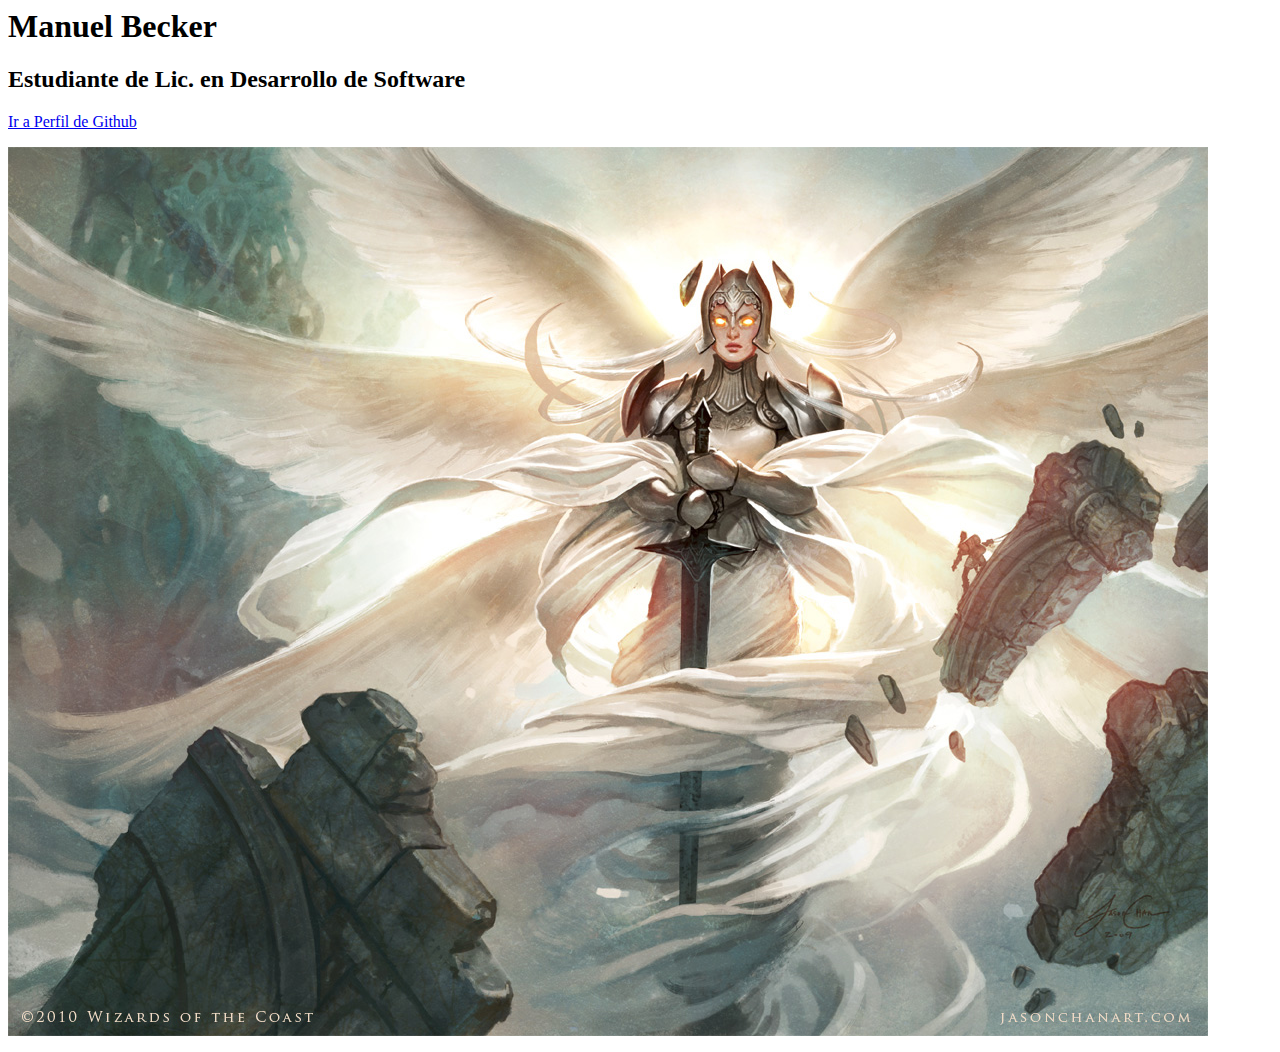
==== lab3/Laboratorio 3.html @ ecf9dc34 "Agregar Laboratorio 3" ====
<html>

    <head>

    </head>

    <body>
        <h1>Manuel Becker</h1>
        <h2>Estudiante de Lic. en Desarrollo de Software</h2>
        <p>

            <a 
            href="https://github.com/ManuelJeancarlo"
            title="Perfil de Github"
            target="_blank"
            > Ir a Perfil de Github
        </a>
        </p>

        <p>
            <img src="Iona_Shield_of_Emeria.jpg" alt="Iona, Shield of Emeria">
            
        </p>
    </body>
</html>
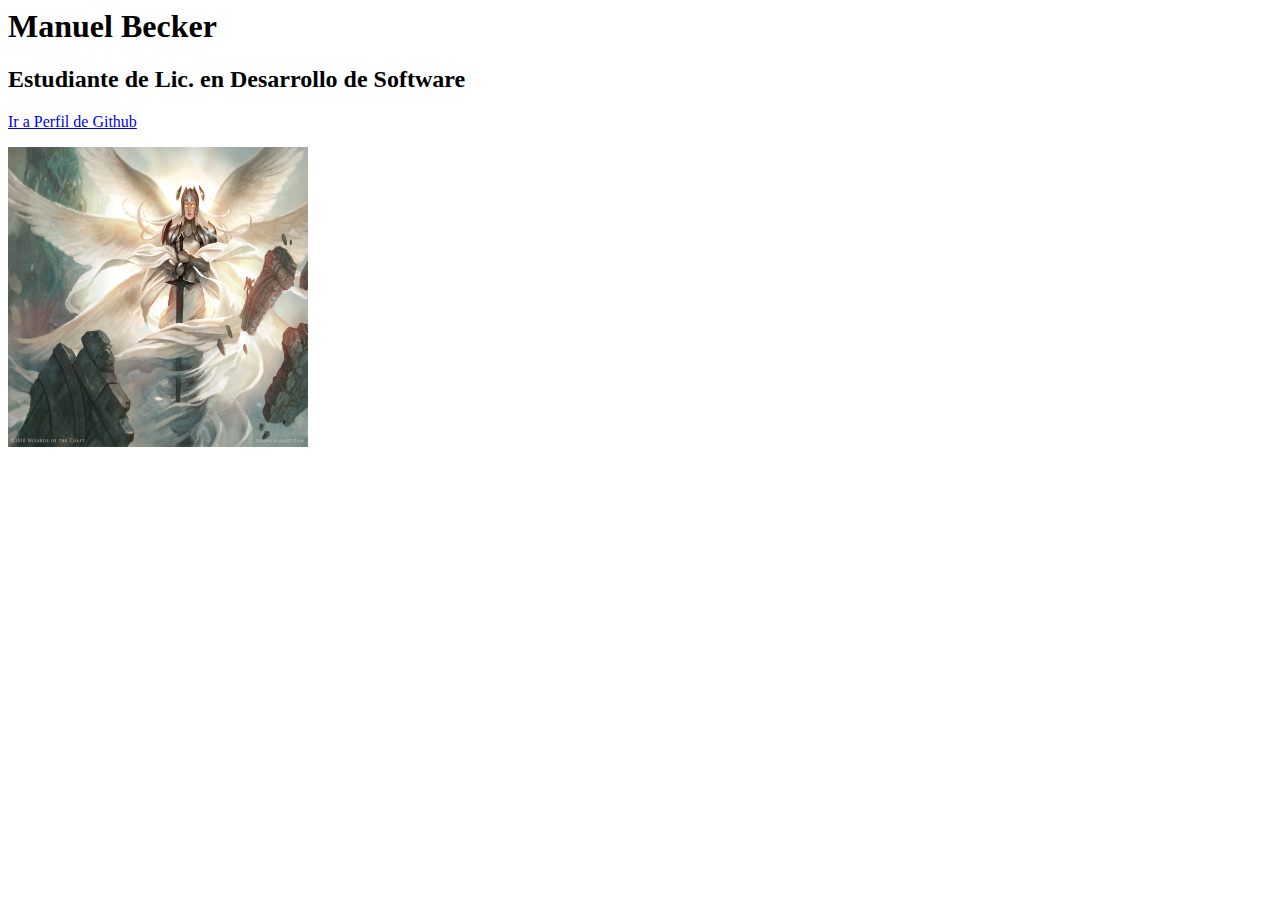
==== commit a49feaa6: "Modificacion lab3 escala 1:1" ====
--- a/lab3/Laboratorio 3.html
+++ b/lab3/Laboratorio 3.html
@@ -18,7 +18,7 @@
         </p>
 
         <p>
-            <img src="Iona_Shield_of_Emeria.jpg" alt="Iona, Shield of Emeria">
+            <img src="Iona_Shield_of_Emeria.jpg" style=" width:300px; height:300px; " alt="Iona, Shield of Emeria">
             
         </p>
     </body>
